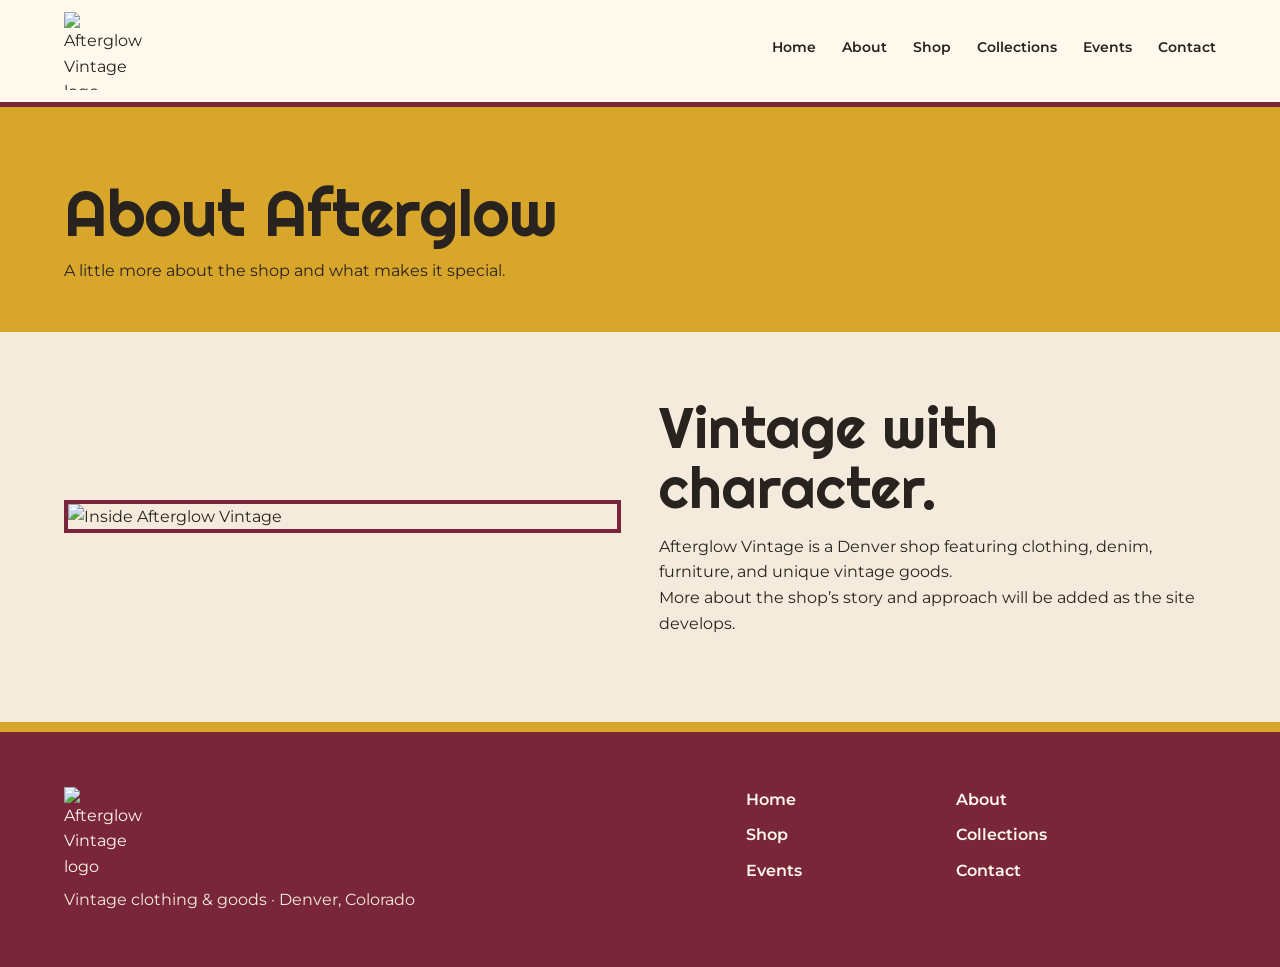
==== about.html @ f9b98c0e "Add files via upload" ====
<!doctype html><html lang="en"><head><meta charset="utf-8"><meta name="viewport" content="width=device-width, initial-scale=1"><title>About Afterglow | Afterglow Vintage</title><link rel="stylesheet" href="style.css"></head><body><header class="site-header" id="top"><a class="logo" href="index.html"><img src="images/afterglow-logo.png" alt="Afterglow Vintage logo"></a><nav class="main-nav" aria-label="Main navigation"><a href="index.html">Home</a><a href="about.html">About</a><a href="shop.html">Shop</a><a href="collections.html">Collections</a><a href="events.html">Events</a><a href="contact.html">Contact</a></nav></header><main><section class="page-intro"><h1>About Afterglow</h1><p>A little more about the shop and what makes it special.</p></section><section class="page-content"><div class="page-split"><img src="images/about-shop.jpg" alt="Inside Afterglow Vintage"><div><h2>Vintage with character.</h2><p>Afterglow Vintage is a Denver shop featuring clothing, denim, furniture, and unique vintage goods.</p><p>More about the shop’s story and approach will be added as the site develops.</p></div></div></section></main><footer class="site-footer"><div class="footer-brand"><a class="logo" href="index.html"><img src="images/afterglow-logo.png" alt="Afterglow Vintage logo"></a><p>Vintage clothing &amp; goods · Denver, Colorado</p></div><div class="footer-links"><a href="index.html">Home</a><a href="about.html">About</a><a href="shop.html">Shop</a><a href="collections.html">Collections</a><a href="events.html">Events</a><a href="contact.html">Contact</a></div></footer></body></html>
---- style.css ----
@import url('https://fonts.googleapis.com/css2?family=Montserrat:wght@400;500;600;700&family=Righteous&display=swap');

:root {
  --cream: #F4EBDD;
  --paper: #FFF8EC;
  --mustard: #D8A62A;
  --burnt-orange: #C65D2E;
  --burgundy: #7A263A;
  --charcoal: #29231F;
}

* { box-sizing: border-box; margin: 0; padding: 0; }
html { scroll-behavior: smooth; }
body {
  font-family: 'Montserrat', Arial, sans-serif;
  line-height: 1.6;
  color: var(--charcoal);
  background: var(--cream);
}
a { color: inherit; text-decoration: none; }
img { max-width: 100%; display: block; }

h1, h2, h3, .display-type {
  font-family: 'Righteous', 'Arial Black', sans-serif;
  font-weight: 400;
  line-height: 1.05;
}

.site-header {
  min-height: 92px;
  padding: 12px 5%;
  display: flex;
  align-items: center;
  justify-content: space-between;
  gap: 30px;
  background: var(--paper);
  border-bottom: 5px solid var(--burgundy);
  position: sticky;
  top: 0;
  z-index: 10;
}
.logo img { width: 78px; height: 78px; object-fit: contain; }
.main-nav { display: flex; gap: 26px; font-size: .9rem; font-weight: 600; }
.main-nav a { padding-bottom: 4px; border-bottom: 2px solid transparent; }
.main-nav a:hover { border-color: var(--burnt-orange); }
.menu-button { display: none; border: 0; background: transparent; font-size: 1.6rem; cursor: pointer; }

.hero {
  min-height: 640px;
  padding: 64px 5%;
  display: grid;
  grid-template-columns: 1.25fr 1fr;
  align-items: center;
  gap: 60px;
  background: var(--mustard);
  border-bottom: 12px solid var(--burnt-orange);
}
.hero-image-wrap { border: 4px solid var(--burgundy); background: var(--paper); padding: 10px; }
.hero-photo { width: 100%; height: 500px; object-fit: cover; }
.hero-text { max-width: 560px; }
.eyebrow, .event-date {
  margin-bottom: 12px;
  font-size: .76rem;
  font-weight: 700;
  letter-spacing: .17em;
  text-transform: uppercase;
}
h1 { margin-bottom: 22px; font-size: clamp(3rem, 6vw, 6rem); }
h2 { margin-bottom: 16px; font-size: clamp(2.25rem, 4.5vw, 4.3rem); }
h3 { margin: 17px 0 8px; font-size: 1.5rem; }
.hero-text > p:not(.eyebrow) { margin-bottom: 28px; font-size: 1.05rem; max-width: 520px; }

.button {
  display: inline-block;
  padding: 13px 22px;
  background: var(--burgundy);
  color: #fff;
  border: 2px solid var(--burgundy);
  font-weight: 700;
  transition: .2s ease;
}
.button:hover { background: var(--charcoal); border-color: var(--charcoal); transform: translateY(-2px); }

.section { padding: 92px 5%; }
.section-heading { max-width: 720px; margin-bottom: 46px; }
#shop { background: var(--cream); }
.featured-grid { display: grid; grid-template-columns: repeat(3, 1fr); gap: 30px; }
.item-card { background: var(--paper); padding: 14px 14px 22px; border-bottom: 6px solid var(--burnt-orange); }
.item-photo { width: 100%; aspect-ratio: 1 / 1.12; object-fit: cover; border: 3px solid var(--burgundy); }
.item-card p { max-width: 360px; }

.about {
  display: grid;
  grid-template-columns: 1.08fr .92fr;
  gap: 70px;
  align-items: center;
  background: var(--burnt-orange);
  color: var(--paper);
}
.about-image { border: 4px solid var(--mustard); padding: 10px; background: var(--paper); }
.about-image img { width: 100%; height: 500px; object-fit: cover; }
.about-text { max-width: 580px; }
.about-text > p:not(.eyebrow) { margin-bottom: 25px; }
.text-link { font-weight: 700; color: var(--paper); border-bottom: 2px solid var(--mustard); }

.events { background: var(--paper); }
.event-card {
  padding: 20px;
  display: grid;
  grid-template-columns: 240px 1fr auto;
  align-items: center;
  gap: 30px;
  background: var(--cream);
  border: 3px solid var(--burgundy);
  box-shadow: 10px 10px 0 var(--mustard);
}
.event-card img { width: 240px; height: 170px; object-fit: cover; }

.site-footer {
  padding: 55px 5%;
  display: grid;
  grid-template-columns: 1.5fr 1fr auto;
  gap: 45px;
  background: var(--burgundy);
  color: var(--paper);
  border-top: 10px solid var(--mustard);
}
.site-footer .logo img { width: 90px; height: 90px; }
.site-footer p { margin-top: 10px; color: var(--cream); }
.footer-links { display: grid; grid-template-columns: repeat(2, auto); gap: 10px 30px; align-content: start; font-weight: 600; }
.footer-links a:hover, .footer-social a:hover { color: var(--mustard); }
.footer-social { min-width: 140px; }
.footer-social p { margin-top: 0; margin-bottom: 8px; font-size: .75rem; font-weight: 700; letter-spacing: .12em; text-transform: uppercase; }

@media (max-width: 900px) {
  .hero { grid-template-columns: 1fr; min-height: auto; }
  .hero-photo { height: 430px; }
  .featured-grid { grid-template-columns: repeat(2, 1fr); }
  .about { grid-template-columns: 1fr; gap: 40px; }
  .about-image img { height: 420px; }
  .event-card { grid-template-columns: 190px 1fr; }
  .event-card img { width: 190px; }
  .event-card .button { grid-column: 2; justify-self: start; }
}

@media (max-width: 600px) {
  .site-header { min-height: 74px; padding: 10px 5%; }
  .logo img { width: 58px; height: 58px; }
  .main-nav { display: none; }
  .menu-button { display: block; }
  .hero { padding: 36px 5% 55px; gap: 34px; }
  .hero-photo { height: 310px; }
  h1 { font-size: 3rem; }
  .section { padding: 62px 5%; }
  .featured-grid { grid-template-columns: 1fr; gap: 38px; }
  .about-image img { height: 310px; }
  .event-card { grid-template-columns: 1fr; box-shadow: 6px 6px 0 var(--mustard); }
  .event-card img { width: 100%; height: 230px; }
  .event-card .button { grid-column: 1; }
  .site-footer { grid-template-columns: 1fr; gap: 30px; }
  .footer-links { grid-template-columns: 1fr 1fr; }
}

.page-intro{padding:72px 5% 48px;background:var(--mustard)}
.page-intro h1{font-size:clamp(2.8rem,5vw,4.8rem);margin-bottom:12px}
.page-intro p{max-width:640px}
.page-content{padding:65px 5%;min-height:390px}
.page-grid{display:grid;grid-template-columns:repeat(3,minmax(0,1fr));gap:26px}
.page-card{background:var(--paper);padding:16px;border-bottom:5px solid var(--burnt-orange)}
.page-card img{width:100%;height:240px;object-fit:cover}
.page-card h2{font-size:1.65rem;margin-top:12px}
.page-split{display:grid;grid-template-columns:1fr 1fr;gap:38px;align-items:center}
.page-split img{width:100%;max-height:450px;object-fit:cover;border:4px solid var(--burgundy)}
.pending{border:2px dashed var(--burgundy);padding:25px;background:var(--paper);color:var(--charcoal)}
.page-links{margin-top:28px;display:flex;gap:16px;flex-wrap:wrap}
.page-links a{font-weight:700;text-decoration:underline}
@media(max-width:900px){.page-grid{grid-template-columns:repeat(2,1fr)}}
@media(max-width:600px){.page-grid,.page-split{grid-template-columns:1fr}.page-intro{padding:48px 5%}.page-content{padding:48px 5%}}
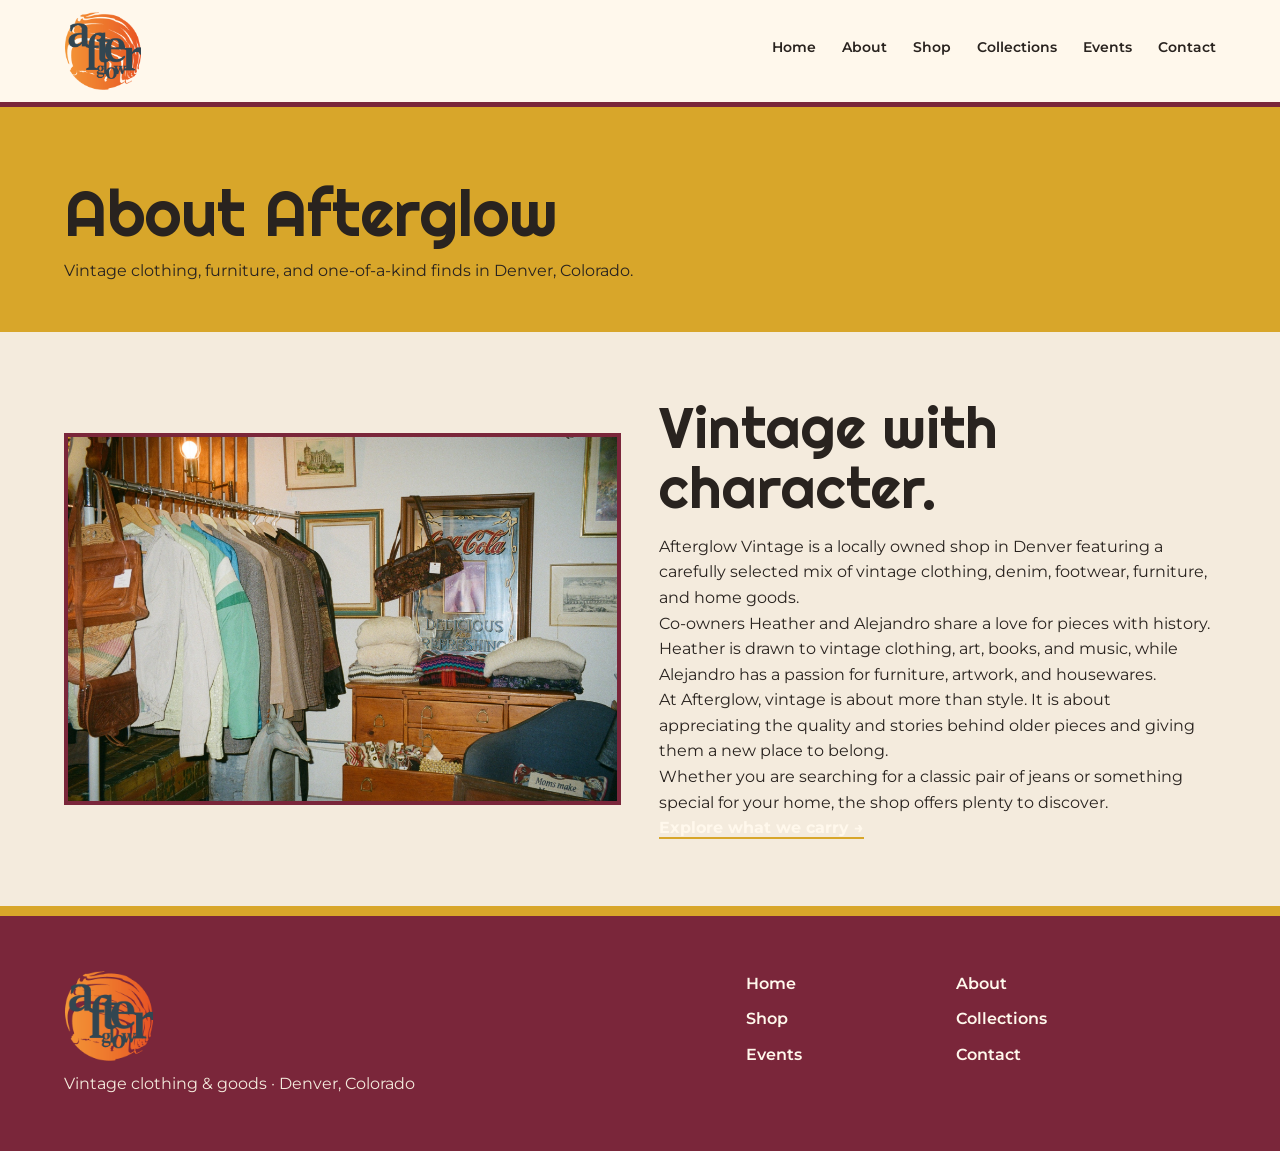
==== commit 696def0e: "Add files via upload" ====
--- a/about.html
+++ b/about.html
@@ -1 +1,4 @@
-<!doctype html><html lang="en"><head><meta charset="utf-8"><meta name="viewport" content="width=device-width, initial-scale=1"><title>About Afterglow | Afterglow Vintage</title><link rel="stylesheet" href="style.css"></head><body><header class="site-header" id="top"><a class="logo" href="index.html"><img src="images/afterglow-logo.png" alt="Afterglow Vintage logo"></a><nav class="main-nav" aria-label="Main navigation"><a href="index.html">Home</a><a href="about.html">About</a><a href="shop.html">Shop</a><a href="collections.html">Collections</a><a href="events.html">Events</a><a href="contact.html">Contact</a></nav></header><main><section class="page-intro"><h1>About Afterglow</h1><p>A little more about the shop and what makes it special.</p></section><section class="page-content"><div class="page-split"><img src="images/about-shop.jpg" alt="Inside Afterglow Vintage"><div><h2>Vintage with character.</h2><p>Afterglow Vintage is a Denver shop featuring clothing, denim, furniture, and unique vintage goods.</p><p>More about the shop’s story and approach will be added as the site develops.</p></div></div></section></main><footer class="site-footer"><div class="footer-brand"><a class="logo" href="index.html"><img src="images/afterglow-logo.png" alt="Afterglow Vintage logo"></a><p>Vintage clothing &amp; goods · Denver, Colorado</p></div><div class="footer-links"><a href="index.html">Home</a><a href="about.html">About</a><a href="shop.html">Shop</a><a href="collections.html">Collections</a><a href="events.html">Events</a><a href="contact.html">Contact</a></div></footer></body></html>+<!doctype html>
+<html lang="en">
+<head><meta charset="utf-8"><meta name="viewport" content="width=device-width, initial-scale=1"><meta name="description" content="Learn about Afterglow Vintage and the people behind the Denver vintage shop."><title>About | Afterglow Vintage</title><link rel="stylesheet" href="style.css"></head>
+<body><header class="site-header" id="top"><a class="logo" href="index.html" aria-label="Afterglow Vintage home"><img src="afterglow-logo.png" alt="Afterglow Vintage logo"></a><nav class="main-nav" aria-label="Main navigation"><a href="index.html">Home</a><a href="about.html">About</a><a href="shop.html">Shop</a><a href="collections.html">Collections</a><a href="events.html">Events</a><a href="contact.html">Contact</a></nav></header><main><section class="page-intro"><h1>About Afterglow</h1><p>Vintage clothing, furniture, and one-of-a-kind finds in Denver, Colorado.</p></section><section class="page-content"><div class="page-split"><img src="about-shop.jpg" alt="Clothing, furniture, and vintage decor inside Afterglow Vintage"><div><h2>Vintage with character.</h2><p>Afterglow Vintage is a locally owned shop in Denver featuring a carefully selected mix of vintage clothing, denim, footwear, furniture, and home goods.</p><p>Co-owners Heather and Alejandro share a love for pieces with history. Heather is drawn to vintage clothing, art, books, and music, while Alejandro has a passion for furniture, artwork, and housewares.</p><p>At Afterglow, vintage is about more than style. It is about appreciating the quality and stories behind older pieces and giving them a new place to belong.</p><p>Whether you are searching for a classic pair of jeans or something special for your home, the shop offers plenty to discover.</p><a class="text-link" href="shop.html">Explore what we carry →</a></div></div></section></main><footer class="site-footer"><div class="footer-brand"><a class="logo" href="index.html"><img src="afterglow-logo.png" alt="Afterglow Vintage logo"></a><p>Vintage clothing &amp; goods · Denver, Colorado</p></div><div class="footer-links"><a href="index.html">Home</a><a href="about.html">About</a><a href="shop.html">Shop</a><a href="collections.html">Collections</a><a href="events.html">Events</a><a href="contact.html">Contact</a></div></footer></body></html>
--- a/style.css
+++ b/style.css
@@ -146,8 +146,9 @@
 @media (max-width: 600px) {
   .site-header { min-height: 74px; padding: 10px 5%; }
   .logo img { width: 58px; height: 58px; }
-  .main-nav { display: none; }
-  .menu-button { display: block; }
+  .main-nav { display: flex; flex-wrap: wrap; gap: 10px 16px; font-size: .78rem; }
+  .site-header { flex-wrap: wrap; }
+  .menu-button { display: none; }
   .hero { padding: 36px 5% 55px; gap: 34px; }
   .hero-photo { height: 310px; }
   h1 { font-size: 3rem; }
